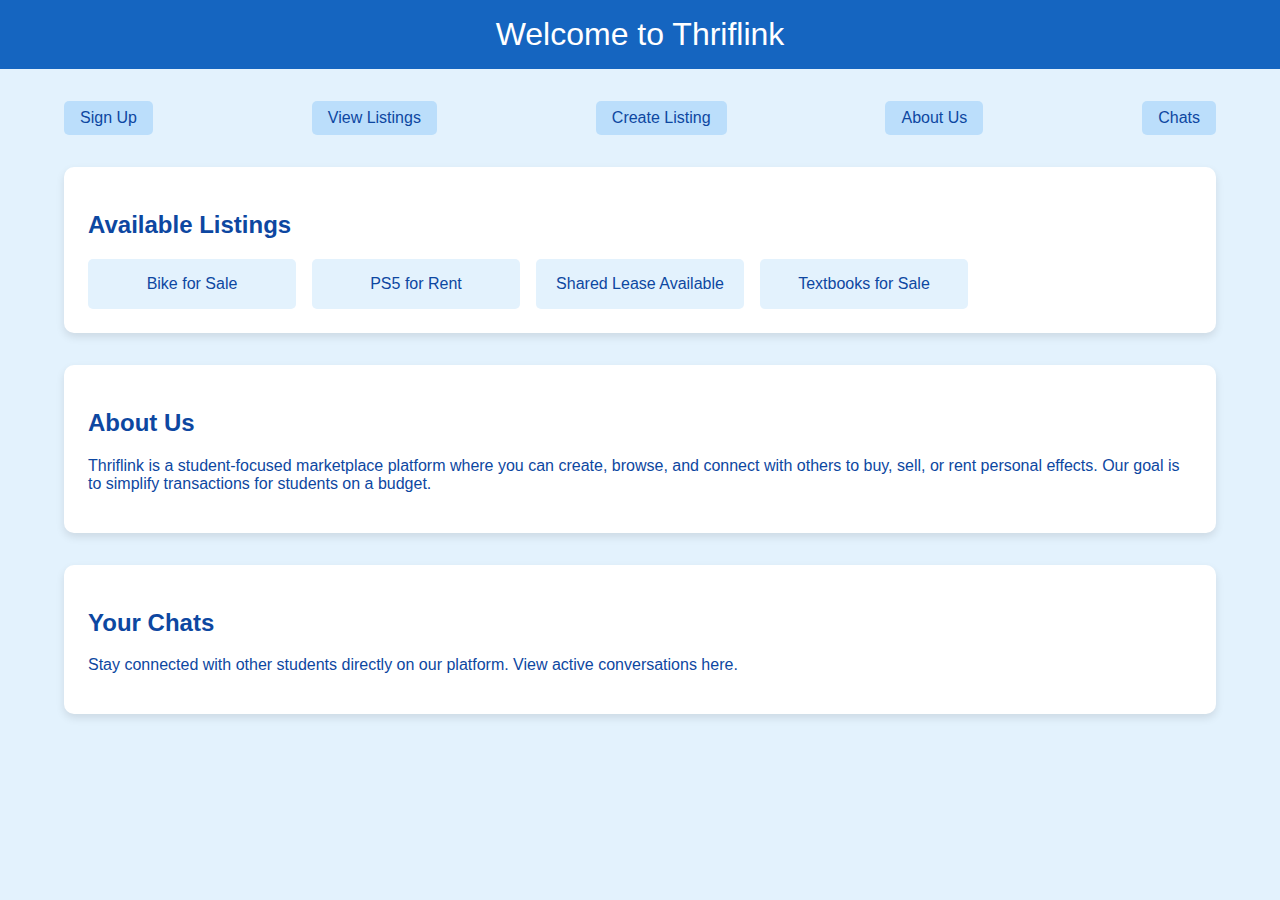
==== thriftlink.ink/html/index.html @ 63c004f5 "initial commit" ====
<!DOCTYPE html>
<html lang="en">
<head>
    <meta charset="UTF-8">
    <meta name="viewport" content="width=device-width, initial-scale=1.0">
    <title>Thriflink - Student Marketplace</title>
    <style>
        body {
            font-family: Arial, sans-serif;
            background-color: #E3F2FD;
            color: #0D47A1;
            margin: 0;
            padding: 0;
            display: flex;
            flex-direction: column;
            align-items: center;
        }
        header {
            width: 100%;
            background-color: #1565C0;
            color: #FFFFFF;
            text-align: center;
            padding: 1rem 0;
            font-size: 2rem;
        }
        .container {
            width: 90%;
            max-width: 1200px;
            padding: 2rem;
        }
        .nav-links {
            display: flex;
            justify-content: space-between;
            margin-bottom: 2rem;
        }
        .nav-links a {
            text-decoration: none;
            color: #0D47A1;
            background-color: #BBDEFB;
            padding: 0.5rem 1rem;
            border-radius: 5px;
        }
        .nav-links a:hover {
            background-color: #90CAF9;
        }
        .section {
            background-color: #FFFFFF;
            border-radius: 10px;
            box-shadow: 0 4px 8px rgba(0, 0, 0, 0.1);
            padding: 1.5rem;
            margin-bottom: 2rem;
        }
        .listing-board {
            display: grid;
            grid-template-columns: repeat(auto-fill, minmax(200px, 1fr));
            gap: 1rem;
        }
        .listing-item {
            background-color: #E3F2FD;
            padding: 1rem;
            border-radius: 5px;
            text-align: center;
        }
    </style>
</head>
<body>
    <header>Welcome to Thriflink</header>

    <div class="container">
        <div class="nav-links">
            <a href="#signup">Sign Up</a>
            <a href="#listings">View Listings</a>
            <a href="#create">Create Listing</a>
            <a href="#about">About Us</a>
            <a href="#chats">Chats</a>
        </div>

        <div id="listings" class="section">
            <h2>Available Listings</h2>
            <div class="listing-board">
                <div class="listing-item">Bike for Sale</div>
                <div class="listing-item">PS5 for Rent</div>
                <div class="listing-item">Shared Lease Available</div>
                <div class="listing-item">Textbooks for Sale</div>
            </div>
        </div>

        <div id="about" class="section">
            <h2>About Us</h2>
            <p>Thriflink is a student-focused marketplace platform where you can create, browse, and connect with others to buy, sell, or rent personal effects. Our goal is to simplify transactions for students on a budget.</p>
        </div>

        <div id="chats" class="section">
            <h2>Your Chats</h2>
            <p>Stay connected with other students directly on our platform. View active conversations here.</p>
        </div>
    </div>
</body>
</html>
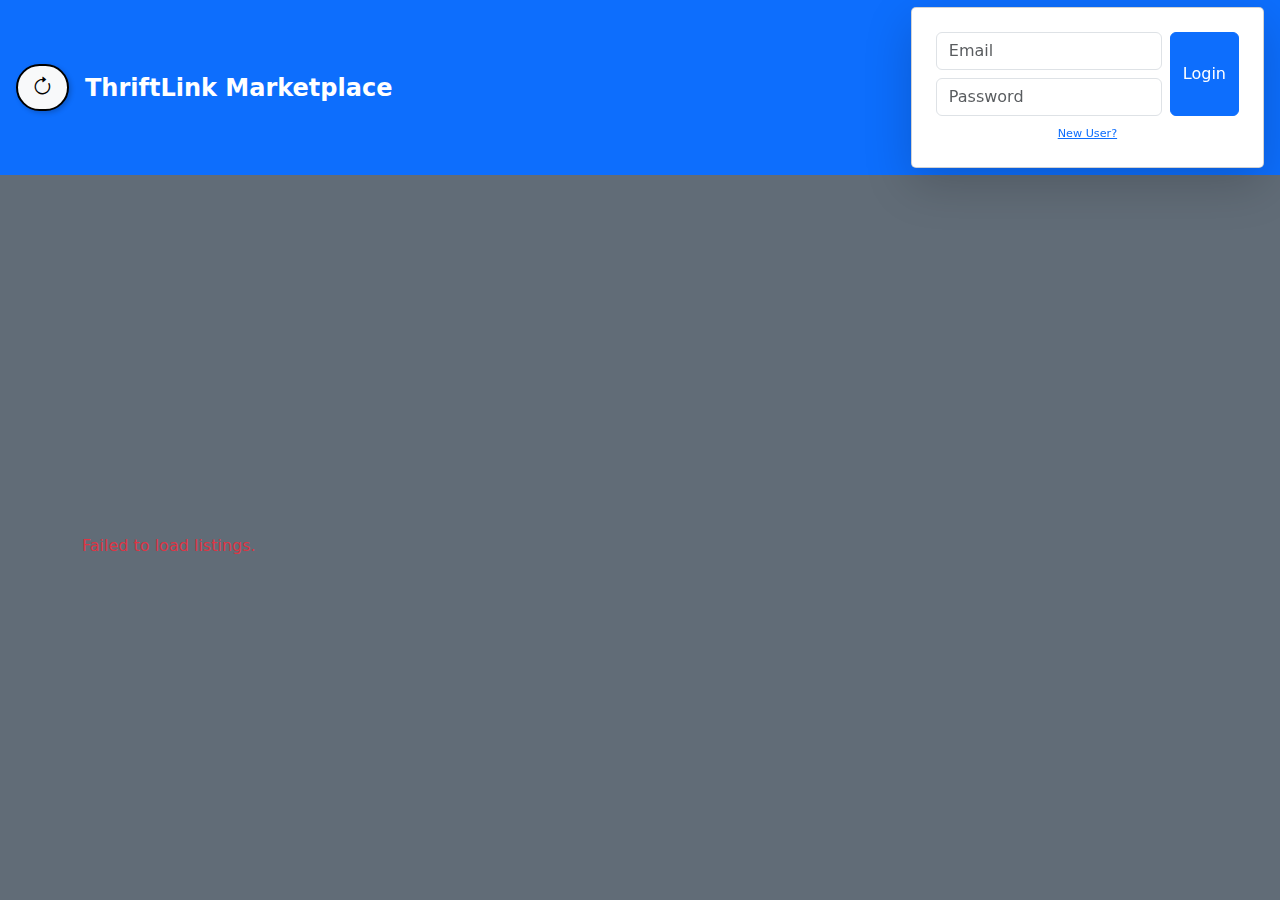
==== commit 3a5d69fc: "Replaced vibe coded placeholders" ====
--- a/thriftlink.ink/html/index.html
+++ b/thriftlink.ink/html/index.html
@@ -1,99 +1,73 @@
 <!DOCTYPE html>
 <html lang="en">
+
 <head>
     <meta charset="UTF-8">
     <meta name="viewport" content="width=device-width, initial-scale=1.0">
-    <title>Thriflink - Student Marketplace</title>
-    <style>
-        body {
-            font-family: Arial, sans-serif;
-            background-color: #E3F2FD;
-            color: #0D47A1;
-            margin: 0;
-            padding: 0;
-            display: flex;
-            flex-direction: column;
-            align-items: center;
-        }
-        header {
-            width: 100%;
-            background-color: #1565C0;
-            color: #FFFFFF;
-            text-align: center;
-            padding: 1rem 0;
-            font-size: 2rem;
-        }
-        .container {
-            width: 90%;
-            max-width: 1200px;
-            padding: 2rem;
-        }
-        .nav-links {
-            display: flex;
-            justify-content: space-between;
-            margin-bottom: 2rem;
-        }
-        .nav-links a {
-            text-decoration: none;
-            color: #0D47A1;
-            background-color: #BBDEFB;
-            padding: 0.5rem 1rem;
-            border-radius: 5px;
-        }
-        .nav-links a:hover {
-            background-color: #90CAF9;
-        }
-        .section {
-            background-color: #FFFFFF;
-            border-radius: 10px;
-            box-shadow: 0 4px 8px rgba(0, 0, 0, 0.1);
-            padding: 1.5rem;
-            margin-bottom: 2rem;
-        }
-        .listing-board {
-            display: grid;
-            grid-template-columns: repeat(auto-fill, minmax(200px, 1fr));
-            gap: 1rem;
-        }
-        .listing-item {
-            background-color: #E3F2FD;
-            padding: 1rem;
-            border-radius: 5px;
-            text-align: center;
-        }
-    </style>
+    <title>Login</title>
+    <link rel="stylesheet" href="https://cdn.jsdelivr.net/npm/bootstrap@5.3.0/dist/css/bootstrap.min.css">
+    <script src="https://code.jquery.com/jquery-3.6.0.min.js"></script>
+    <link rel="stylesheet" href="styles.css">
+    <link rel="stylesheet" href="https://cdn.jsdelivr.net/npm/bootstrap-icons/font/bootstrap-icons.css">
+
+
 </head>
-<body>
-    <header>Welcome to Thriflink</header>
 
-    <div class="container">
-        <div class="nav-links">
-            <a href="#signup">Sign Up</a>
-            <a href="#listings">View Listings</a>
-            <a href="#create">Create Listing</a>
-            <a href="#about">About Us</a>
-            <a href="#chats">Chats</a>
+<body class="d-flex justify-content-center align-items-center vh-100">
+
+    <header class="d-flex align-items-center p-3 bg-primary text-white">
+        <!-- Refresh Button on the Left -->
+        <button id="refreshBtn" class="btn btn-light me-3">
+            <i id="refreshIcon" class="bi bi-arrow-clockwise"></i>
+        </button>
+
+        <!-- Marketplace Title -->
+        <div class="logo fs-4 flex-grow-1">ThriftLink Marketplace</div>
+
+        <!-- Login Box -->
+        <div class="card p-4 shadow-lg">
+            <form id="loginForm" class="d-flex">
+                <div class="flex-grow-1 me-2">
+                    <input type="email" class="form-control mb-2" id="emailInput" name="email" placeholder="Email"
+                        required>
+                    <input type="password" class="form-control" id="passwordInput" name="password"
+                        placeholder="Password" required>
+                </div>
+                <button type="submit" class="btn btn-primary" id="loginButton">Login</button>
+                <span id="successCheck" class="text-success ms-2" style="display: none; font-size: 1.5rem;">✔</span>
+            </form>
+            <div id="error" class="text-danger text-center mt-2"></div>
+
+            <div class="text-center mt-3">
+                <a href="#" id="newUserLink">New User?</a>
+            </div>
+
+            <form id="createUserForm" class="mt-3" style="display: none;">
+                <h5 class="text-center">Create Account</h5>
+                <input type="text" class="form-control mb-2" id="usernameInput" name="username" placeholder="Username"
+                    required>
+                <input type="email" class="form-control mb-2" id="newEmailInput" name="email" placeholder="Email"
+                    required>
+                <input type="password" class="form-control mb-2" id="newPasswordInput" name="password"
+                    placeholder="Password" required>
+                <input type="password" class="form-control mb-2" id="confirmPasswordInput" name="confirmPassword"
+                    placeholder="Confirm Password" required>
+                <button type="submit" class="btn btn-secondary w-100">Create Account</button>
+                <div id="createError" class="text-danger text-center mt-2"></div>
+            </form>
         </div>
+    </header>
 
-        <div id="listings" class="section">
-            <h2>Available Listings</h2>
-            <div class="listing-board">
-                <div class="listing-item">Bike for Sale</div>
-                <div class="listing-item">PS5 for Rent</div>
-                <div class="listing-item">Shared Lease Available</div>
-                <div class="listing-item">Textbooks for Sale</div>
-            </div>
+
+    <main class="container mt-3">
+        <div id="listingsContainer" class="row">
+            <!-- Listings will be inserted here -->
         </div>
+    </main>
 
-        <div id="about" class="section">
-            <h2>About Us</h2>
-            <p>Thriflink is a student-focused marketplace platform where you can create, browse, and connect with others to buy, sell, or rent personal effects. Our goal is to simplify transactions for students on a budget.</p>
-        </div>
+    <script src="script.js"></script>
+    <script src="listings.js"></script>
 
-        <div id="chats" class="section">
-            <h2>Your Chats</h2>
-            <p>Stay connected with other students directly on our platform. View active conversations here.</p>
-        </div>
-    </div>
 </body>
+
 </html>--- a/thriftlink.ink/html/styles.css
+++ b/thriftlink.ink/html/styles.css
@@ -0,0 +1,198 @@
+/* Ensure header is at the top and aligned properly */
+header {
+    display: flex;
+    align-items: center;
+    justify-content: space-between;
+    position: fixed;
+    top: 0;
+    left: 0;
+    width: 100%;
+    background: #007bff; /* Bootstrap primary blue */
+    color: white;
+    padding: 10px 15px;
+    z-index: 1000;
+    height: 175px; /* Fixed height */
+}
+
+/* Make the logo pop at the top-left */
+.logo {
+    font-size: 1.2rem;
+    font-weight: bold;
+    margin: 0;
+    padding: 0;
+}
+
+/* POPPING Refresh Button */
+#refreshBtn {
+    background: yellow;
+    color: black;
+    font-size: 1rem;
+    font-weight: bold;
+    padding: 5px 12px;
+    border-radius: 5px;
+    border: 2px solid black;
+    transition: all 0.2s ease-in-out;
+}
+
+#refreshBtn:hover {
+    background: orange;
+    transform: scale(1.1);
+}
+
+/* Compact login form positioned in the top-right */
+.login-form {
+    position: absolute;
+    top: 5px;
+    right: 5px;
+    display: flex;
+    align-items: center;
+    background: #f8f9fa;
+    padding: 5px;
+    border-radius: 5px;
+    box-shadow: 0 0 5px rgba(0, 0, 0, 0.1);
+    gap: 5px;
+}
+
+/* Super compact input fields */
+.login-form .form-control {
+    width: 110px;
+    font-size: 0.75rem;
+    padding: 2px 5px;
+    height: 22px;
+    border-top-right-radius: 0;
+    border-bottom-right-radius: 0;
+}
+
+/* Compact login button */
+.login-form .btn {
+    font-size: 0.75rem;
+    padding: 2px 6px;
+    height: 22px;
+    white-space: nowrap;
+    border-top-left-radius: 0;
+    border-bottom-left-radius: 0;
+    width: 70px; /* Fixed width */
+}
+
+/* Green success checkmark */
+#successCheck {
+    font-size: 1rem;
+    color: #28a745; /* Green */
+    font-weight: bold;
+}
+
+/* Hide new user form initially */
+#createUserForm {
+    display: none;
+    position: absolute;
+    top: 35px;
+    right: 0;
+    background: white;
+    padding: 5px;
+    border-radius: 5px;
+    border: 1px solid #ccc;
+    box-shadow: 0 0 5px rgba(0, 0, 0, 0.1);
+}
+
+/* Compact inputs for user creation */
+#createUserForm input {
+    font-size: 0.75rem;
+    padding: 2px 5px;
+    height: 22px;
+}
+
+/* Smallest possible button for creating user */
+#createUserForm button {
+    font-size: 0.75rem;
+    padding: 2px;
+    height: 22px;
+}
+
+/* Reduce spacing for 'New User?' link */
+.text-center.mt-3 {
+    margin-top: 2px !important;
+    font-size: 0.7rem;
+}
+
+/* Keep listings below header */
+/* Ensure listings container has enough space */
+main {
+    margin-top: 10px;
+    padding: 10px;
+}
+
+/* Ensure the body doesn't hide under the header */
+body {
+    padding-top: 175px; /* Push content down to make space for header */
+    background-color: #616c77;
+}
+
+.course-row {
+    background-color: white;
+}
+
+
+
+
+
+/* POPPING Refresh Button */
+#refreshBtn {
+    background: #f8f9fa; /* Bright yellow */
+    color: #000; /* Black text/icon */
+    font-size: 1.2rem;
+    font-weight: bold;
+    padding: 6px 14px;
+    border-radius: 50px;
+    border: 2px solid black;
+    display: flex;
+    align-items: center;
+    justify-content: center;
+    transition: all 0.2s ease-in-out;
+    box-shadow: 2px 2px 5px rgba(0, 0, 0, 0.2);
+}
+
+/* Hover Effect */
+#refreshBtn:hover {
+    background: #ffa500; /* Bright orange */
+    transform: scale(1.1);
+    box-shadow: 3px 3px 7px rgba(0, 0, 0, 0.3);
+}
+
+/* Click (Active) Effect */
+#refreshBtn:active {
+    background: #ff8800;
+    transform: scale(0.95);
+    box-shadow: 1px 1px 4px rgba(0, 0, 0, 0.2);
+}
+
+/* Refresh Icon Styling */
+#refreshIcon {
+    font-size: 1.3rem;
+    transition: transform 0.3s ease-in-out;
+}
+
+/* Rotate animation on hover */
+#refreshBtn:hover #refreshIcon {
+    transform: rotate(90deg);
+}
+
+
+
+
+
+
+
+/* listings */
+
+/* Card styling for listings */
+.card {
+    border-radius: 5px;
+    box-shadow: 0 2px 5px rgba(0, 0, 0, 0.1);
+}
+
+/* Ensure images don't overflow */
+.card img {
+    max-width: 100px;
+    height: auto;
+    border-radius: 5px;
+}